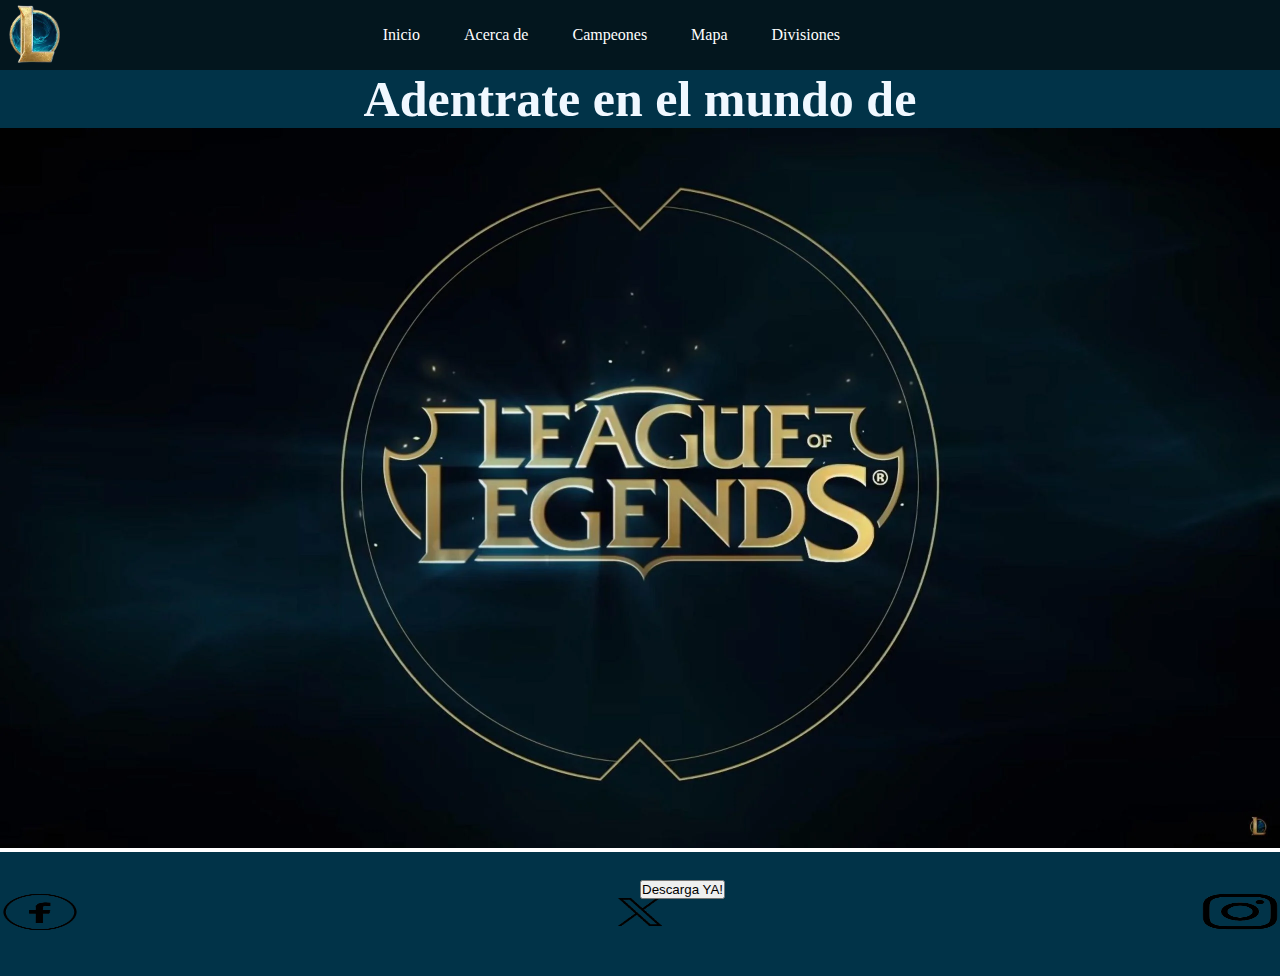
==== index.html @ 68efc80a "version 1.1" ====
<!DOCTYPE html>
<html lang="es">

<head>
    <link href="https://cdn.jsdelivr.net/npm/bootstrap@5.3.2/dist/css/bootstrap.min.css" rel="stylesheet" integrity="sha384-T3c6CoIi6uLrA9TneNEoa7RxnatzjcDSCmG1MXxSR1GAsXEV/Dwwykc2MPK8M2HN" crossorigin="anonymous">
    <meta charset="UTF-8">
    <meta name="viewport" content="width=device-width, initial-scale=1.0">
    <title>League Of Legends</title>
    <link rel="stylesheet" href="../css/style.css">
</head>
<body>
    <header id="header">
        <div class="logoL">
            <img src="./icons/LOGO L.png - copia.png" alt="logo">
        </div>
        <nav class="navpri">
            <ul>
                <li><a href="#">Inicio</a></li>
                <li><a href="pages/acercade.html">Acerca de</a></li>
                <li><a href="pages/campeones.html">Campeones</a></li>
                <li><a href="pages/mapa.html">Mapa</a></li>
                <li><a href="pages/divisiones.html">Divisiones</a></li>
            </ul>
        </nav>
    </header>
    <main>
        <section id="bannerindex">
            <div class="banner__titulo">
                <h1>Adentrate en el mundo de</h1>
            </div>
            <div class="banner__logoinicio">
                <img src="./images/logoinicio.jgp.webp" alt="lolbanner">
            </div>
            <div class="buttonYA">
            <button type="button" class="btn btn-primary btn-lg">Descarga YA!</button>
            </div>
        </section>
    </main>
    <footer id="footer">
        <div class="footer__redes">
            <ul>
                <li><a href=""><img src="./icons/face.png - copia.png" alt="facebook"></a></li>
                <li><a href=""><img src="icons/twitter.png.png" alt="twitter"></a></li>
                <li><a href=""><img src="icons/insta.png - copia.png" alt="instagram"></a></li>
            </ul>

        </div>
    </footer>

    
    <script src="https://cdn.jsdelivr.net/npm/bootstrap@5.3.2/dist/js/bootstrap.bundle.min.js" integrity="sha384-C6RzsynM9kWDrMNeT87bh95OGNyZPhcTNXj1NW7RuBCsyN/o0jlpcV8Qyq46cDfL" crossorigin="anonymous"></script>
</body>

</html>
---- css/style.css ----
* {
    margin: 0;
    padding: 0;
    box-sizing: border-box;
}

a {
    text-decoration: none;
    font-style: none;
    list-style: none;
    
    
}

#header .navpri ul li a{
    color: white;
    
}

#header {
    display: flex;
    height: 70px;
    background-color: #03161E;
    justify-content: space-between;
    align-items: center;
}
#header{
   position: sticky;
   top: 0;
   z-index: 100;
}
    

#header .navpri ul a li{
    color: aqua;
}



#main{
    min-height: 100vh;
    
}
#footer {
    margin-top: auto;
    width: 100%;
    background-color: #013348;
    margin-top: auto;
}
#bannerindex{
    position: relative;
}
#bannerindex .buttonYA{
    position: absolute;
    top: 810px;
    left: 640px;
}

.logoL img {
    display: flex;
    height: 70px;
    width: 70px;
}

.header li {
    display: inline-block;

}

main h1 {
    text-align: center;
}

.banner__logoinicio img {
    width: 100%;
    height: auto;
}

.banner__titulo {
    background-color: #013348;
}

.banner__titulo h1 {
    color: aliceblue;
    font-size: 50px;
}

.navpri ul {
    margin-right: 400px;
    color: azure;
    
}

.navpri ul li {
    margin-right: 40px;

}
#header .navpri ul li a:hover{
    color: aqua;
    font-size: 25px;
    transition: 2s;
}

.footer__redes img {
    width: 40px;
    height: 40px;
}

.footer__redes ul li {
    display: inline-block;
     
}

.footer__redes ul {
    text-align: center;
    display: flex;
    justify-content: space-between;
}
.footer__redes ul img{
width: 80px;
}





/*EMPIEZA ACERCA DE*/


header {
    display: flex;
    height: 70px;
    justify-content: space-between;
    align-items: center;
}
#sectionparrafo12{
    padding-top: 20px;

}
#sectionparrafo12 p{
    font-size: 20px;
    color: beige;
}

.section__parrafo1 {
    display:flex;
    margin: 30px;
    text-align: center;
    justify-content: space-around;
    font-size: 15px;
    margin-top: 0px;
    margin-right: 30px;
}
.parrafo1{
    padding-top: 7px;
}
.parrafo1 h1{
    color:red;
    font-size: 40px;
}
.section__parrafo2 h2{
    color: red;
    font-size: 40px;
}


#section {
    background-color: #013348;
}

.section__imglol img{
    height: 100%;
    width: 100%
}



/*EMPIEZA CAMPEONES*/


header {
    display: flex;
    height: 70px;
    background-color: #03161E;
    justify-content: space-between;
    align-items: center;
}
.articleTOP{
    display: flex;
}
.imgTOP img{
    width: 160px;
    height: 160px;
}
.contenedorTOP{
    padding-top: 20px;
    font-size: 30px;
    color: aliceblue;
}
#allroles .articleTOP{
    padding-bottom: 50px;
}
#allroles .articlejg{
    padding-bottom: 50px;
}
#allroles .articleMID{
    padding-bottom: 50px;
}
#allroles .articleADC{
    padding-bottom: 50px;
}
#allroles .articleSUPP{
    padding-bottom: 50px;
}

#allroles h3{
    font-size: 45px
}
#allroles h3{
    color: coral;
}
#allroles p{
    font-size: 25px;
    color: aliceblue;
}


.rolesh2{
    text-align: center;
    color: azure;
    font-size: 30px;
    padding-bottom: 35px;
}

.logoL img {
    display: flex;
    height: 70px;
    width: 70px;
}

header li {
    display: inline-block;
}

.section__titulo h1 {
    color: aliceblue;
    font-size: 40px;
    padding-left: 20px;
    padding-right: 20px;
    padding-top: 20px;
    padding-bottom: 20px;
}

.imagentodos img {
    width: 100%;
    height: 60%;
    padding-bottom: 70px;
}


.articleJG{
    display: flex;
}

.articlejg .imgJG img{
    width: 160px;
    height: 160px;
}


.articleMID{
    display: flex;
}
.articleMID .imgMID img{
    width: 160px;
    height: 160px;
}

.articleADC{
    display: flex;
}
.articleADC .imgADC img{
    width: 160px;
    height: 160px;

}
.articleSUPP{
    display: flex;
}
.articleSUPP .imgSUPP img{
    width: 160px;
    height: 160px;

}

#footer .footer__redes {
    padding-bottom: 40px;
    padding-top: 40px;
}



/*EMPIEZA MAPA*/

#main {
    background-color: #013348;
}
.contenedormapa h1{
    font-size: 60px;
    color: aliceblue;
    padding-top: 30px;
}
.contenedormapa p{
    padding-top:  20px;
    padding-bottom: 20px;
    color: beige;
    font-size: 25px;
    padding-left: 20px;
    padding-right: 20px;
}

.parrafobajomapa{
    padding-top: 20px;
    padding-bottom: 20px;
    font-size: 25px;
    color: beige;
    text-align: center;
    padding-left: 20px;
    padding-right: 20px;

}

.imgmapa img {
    width: 100%;
    height: 90%;
}

.dragones img {
    text-align: center;
    padding-top: 30px;
    padding-left: 25%;
}
.heraldobaron{
    position: relative;
}
.heraldobaron img{
    width: 80%;
    height: 80%;
    padding-left: 40px;
}
#allmapa .heraldobaron{
    display:flex
}
#allmapa .heraldobaron p{
    font-size: 30px;
    
}
#allmapa .heraldobaron p{
    padding-top: 90px;
    color: burlywood;

}
.heraldobaron .h3Baron{
    position: absolute;
    left: 74%;
    top:80%
}
.heraldobaron .h3Baron{
    font-size: 40px;
    padding-top: 10px;
}
.heraldobaron .transformacion p{
    width: 300px;
    height: 300px;
}
.heraldobaron .transformacion p{
    font-size: 200px;
}


.heraldobaron .h3heraldo{
    position: absolute;
    left: 150px;
    top:80%;
    font-size: 40px;
}
.imgbaron img{
    padding-top: 50px;
    width: 80%;
    height: 80%;
}
.imgheraldo img{
    width: 90%;
    height: 90%;
    padding: 50px;

}



/*EMPIEZA DIVISIONES*/

.titulodiv h1 {
    font-size: 60px;
    color: burlywood;
    padding-top: 2%;
    padding-bottom: 2%;
    text-align: center;
}

.pl p {
    color: azure;
    font-size: 25px;
    padding-left: 20px;
    padding-right: 20px;
}

.imgrangos img {
    width: 90%;
    padding-left: 15%;
    padding-top: 2%;
}

.tiposclas h2 {
    font-size: 60px;
    margin-left: 10%;
    color: burlywood;
    text-align: center;
}

.soloduo{
    color: azure;
    margin-left: 5%;
    padding-bottom: 2%;
    padding-top: 2%;
}
#duoflex h3{
    font-size: 50px;
    color: red;
    padding-left: 20px;
    padding-right: 20px;
}

#duoflex p{
    font-size: 20px;
    color: aliceblue;
    padding-left: 20px;
    padding-right: 20px;
}

.distri h2 {
    color: burlywood;
    font-size: 50px;
    margin-left: 10%;
}

.hbp li {
    color: whitesmoke;
    font-size: 20px;
    padding-left: 40%;
    font-size: 30px;
}

.opd li {
    color: yellowgreen;
    font-size: 20px;
    padding-left: 40%;
    font-size: 30px;
}

.mgc li {
    color: red;
    font-size: 20px;
    padding-left: 40%;
    font-size: 30px;
}

#contenedorrangos{
    display: flex;
    justify-content: space-around
}
#contenedorrangos{
    padding-top: 45px;
}
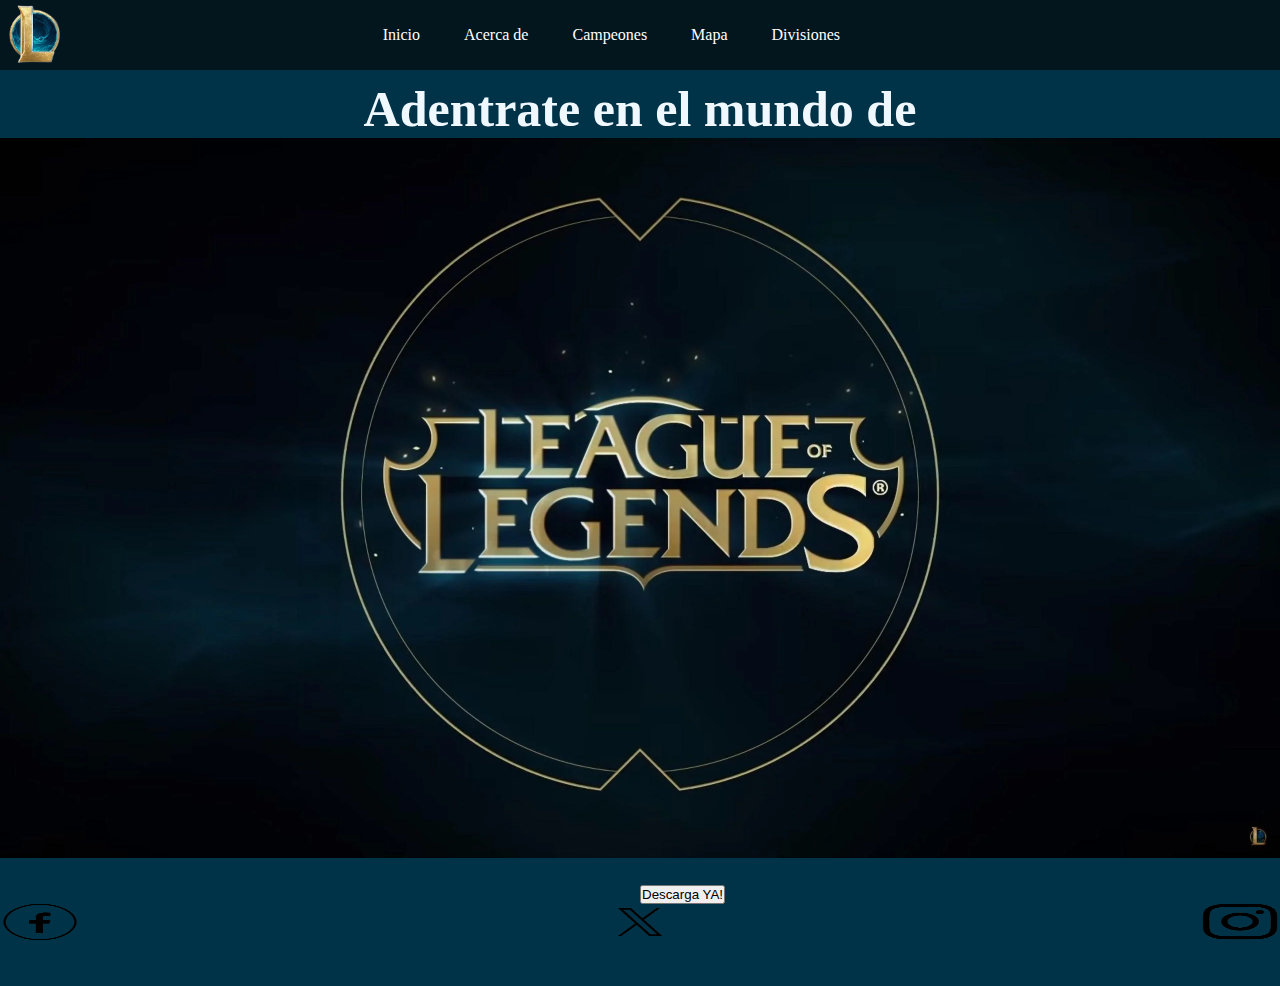
==== commit 80eb187c: "version 1.5" ====
--- a/index.html
+++ b/index.html
@@ -2,12 +2,14 @@
 <html lang="es">
 
 <head>
-    <link href="https://cdn.jsdelivr.net/npm/bootstrap@5.3.2/dist/css/bootstrap.min.css" rel="stylesheet" integrity="sha384-T3c6CoIi6uLrA9TneNEoa7RxnatzjcDSCmG1MXxSR1GAsXEV/Dwwykc2MPK8M2HN" crossorigin="anonymous">
+    <link href="https://cdn.jsdelivr.net/npm/bootstrap@5.3.2/dist/css/bootstrap.min.css" rel="stylesheet"
+        integrity="sha384-T3c6CoIi6uLrA9TneNEoa7RxnatzjcDSCmG1MXxSR1GAsXEV/Dwwykc2MPK8M2HN" crossorigin="anonymous">
     <meta charset="UTF-8">
     <meta name="viewport" content="width=device-width, initial-scale=1.0">
     <title>League Of Legends</title>
-    <link rel="stylesheet" href="../css/style.css">
+    <link rel="stylesheet" href="./css/style.css">
 </head>
+
 <body>
     <header id="header">
         <div class="logoL">
@@ -15,11 +17,11 @@
         </div>
         <nav class="navpri">
             <ul>
-                <li><a href="#">Inicio</a></li>
-                <li><a href="pages/acercade.html">Acerca de</a></li>
-                <li><a href="pages/campeones.html">Campeones</a></li>
-                <li><a href="pages/mapa.html">Mapa</a></li>
-                <li><a href="pages/divisiones.html">Divisiones</a></li>
+                <li><a href="index.html">Inicio</a></li>
+                <li><a href="./pages/acercade.html">Acerca de</a></li>
+                <li><a href="./pages/campeones.html">Campeones</a></li>
+                <li><a href="./pages/mapa.html">Mapa</a></li>
+                <li><a href="./pages/divisiones.html">Divisiones</a></li>
             </ul>
         </nav>
     </header>
@@ -27,12 +29,11 @@
         <section id="bannerindex">
             <div class="banner__titulo">
                 <h1>Adentrate en el mundo de</h1>
-            </div>
             <div class="banner__logoinicio">
                 <img src="./images/logoinicio.jgp.webp" alt="lolbanner">
             </div>
             <div class="buttonYA">
-            <button type="button" class="btn btn-primary btn-lg">Descarga YA!</button>
+                <button type="button" class="btn btn-primary btn-lg">Descarga YA!</button>
             </div>
         </section>
     </main>
@@ -47,8 +48,10 @@
         </div>
     </footer>
 
-    
-    <script src="https://cdn.jsdelivr.net/npm/bootstrap@5.3.2/dist/js/bootstrap.bundle.min.js" integrity="sha384-C6RzsynM9kWDrMNeT87bh95OGNyZPhcTNXj1NW7RuBCsyN/o0jlpcV8Qyq46cDfL" crossorigin="anonymous"></script>
+
+    <script src="https://cdn.jsdelivr.net/npm/bootstrap@5.3.2/dist/js/bootstrap.bundle.min.js"
+        integrity="sha384-C6RzsynM9kWDrMNeT87bh95OGNyZPhcTNXj1NW7RuBCsyN/o0jlpcV8Qyq46cDfL"
+        crossorigin="anonymous"></script>
 </body>
 
 </html>--- a/css/style.css
+++ b/css/style.css
@@ -9,8 +9,9 @@
     font-style: none;
     list-style: none;
     
-    
-}
+}
+
+
 
 #header .navpri ul li a{
     color: white;
@@ -52,7 +53,7 @@
 }
 #bannerindex .buttonYA{
     position: absolute;
-    top: 810px;
+    top: 815px;
     left: 640px;
 }
 
@@ -83,6 +84,8 @@
 .banner__titulo h1 {
     color: aliceblue;
     font-size: 50px;
+    padding-top: 10px;
+    height:100%
 }
 
 .navpri ul {
@@ -134,7 +137,7 @@
     align-items: center;
 }
 #sectionparrafo12{
-    padding-top: 20px;
+    padding-top: 40px;
 
 }
 #sectionparrafo12 p{
@@ -247,8 +250,9 @@
     font-size: 40px;
     padding-left: 20px;
     padding-right: 20px;
-    padding-top: 20px;
+    padding-top: 40px;
     padding-bottom: 20px;
+    
 }
 
 .imagentodos img {
@@ -260,11 +264,13 @@
 
 .articleJG{
     display: flex;
+    padding-bottom: 70px;
 }
 
 .articlejg .imgJG img{
     width: 160px;
     height: 160px;
+    
 }
 
 
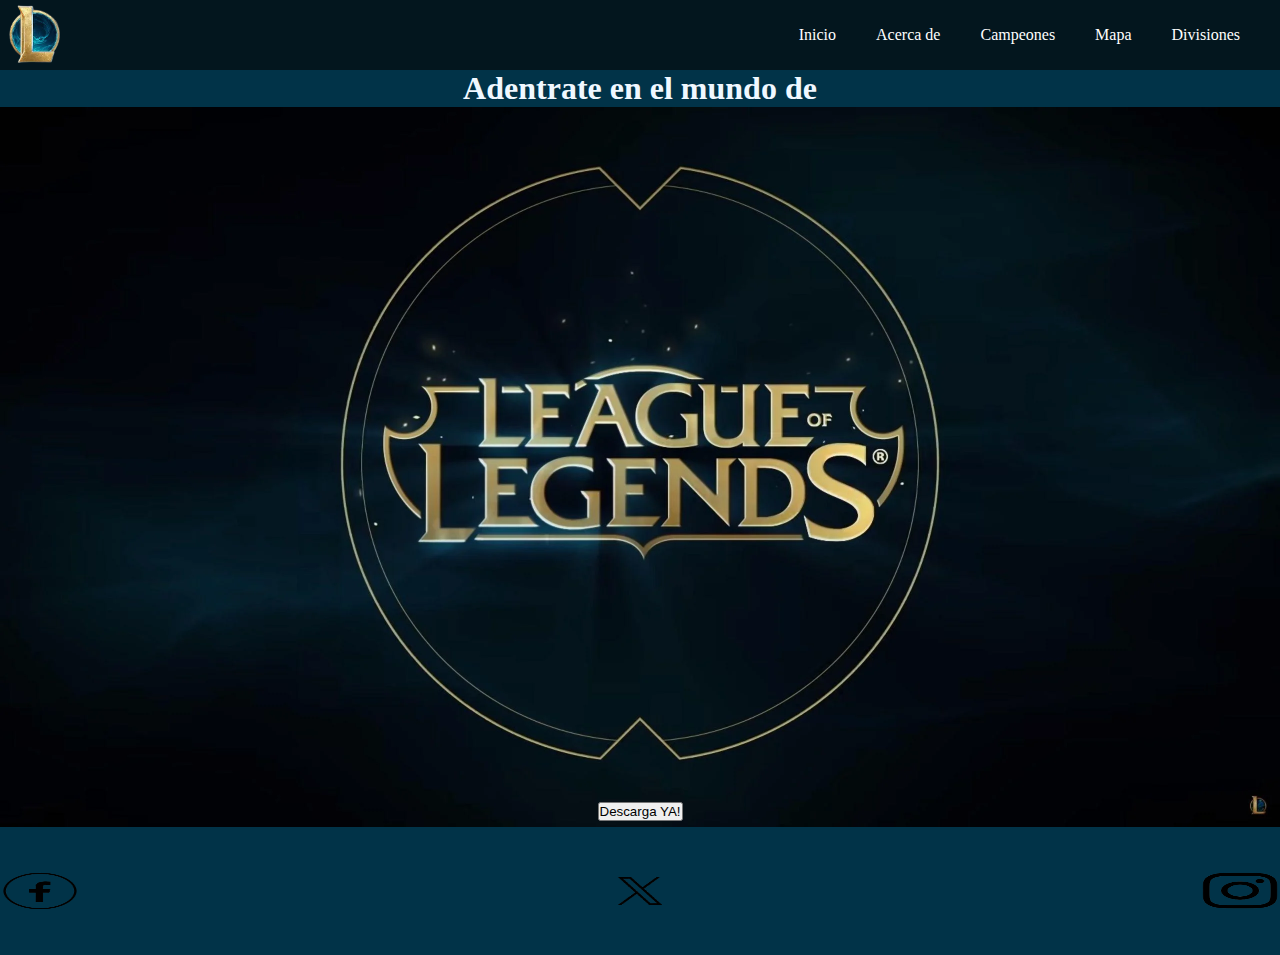
==== commit b1fbc06c: "version 1.3" ====
--- a/index.html
+++ b/index.html
@@ -8,6 +8,9 @@
     <meta name="viewport" content="width=device-width, initial-scale=1.0">
     <title>League Of Legends</title>
     <link rel="stylesheet" href="./css/style.css">
+    <link rel="preconnect" href="https://fonts.googleapis.com">
+    <link rel="preconnect" href="https://fonts.gstatic.com" crossorigin>
+    <link href="https://fonts.googleapis.com/css2?family=Roboto:ital,wght@1,300&display=swap" rel="stylesheet">
 </head>
 
 <body>
@@ -17,7 +20,7 @@
         </div>
         <nav class="navpri">
             <ul>
-                <li><a href="index.html">Inicio</a></li>
+                <li><a href="#">Inicio</a></li>
                 <li><a href="./pages/acercade.html">Acerca de</a></li>
                 <li><a href="./pages/campeones.html">Campeones</a></li>
                 <li><a href="./pages/mapa.html">Mapa</a></li>
@@ -29,20 +32,22 @@
         <section id="bannerindex">
             <div class="banner__titulo">
                 <h1>Adentrate en el mundo de</h1>
+                <div class="buttonYA">
+                    <button type="button" class="btn btn-primary btn-lg">Descarga YA!</button>
+                </div>
             <div class="banner__logoinicio">
                 <img src="./images/logoinicio.jgp.webp" alt="lolbanner">
             </div>
-            <div class="buttonYA">
-                <button type="button" class="btn btn-primary btn-lg">Descarga YA!</button>
-            </div>
+            
         </section>
     </main>
+
     <footer id="footer">
         <div class="footer__redes">
             <ul>
-                <li><a href=""><img src="./icons/face.png - copia.png" alt="facebook"></a></li>
-                <li><a href=""><img src="icons/twitter.png.png" alt="twitter"></a></li>
-                <li><a href=""><img src="icons/insta.png - copia.png" alt="instagram"></a></li>
+                <li><a href="#"><img src="./icons/face.png - copia.png" alt="facebook"></a></li>
+                <li><a href="#"><img src="icons/twitter.png.png" alt="twitter"></a></li>
+                <li><a href="#"><img src="icons/insta.png - copia.png" alt="instagram"></a></li>
             </ul>
 
         </div>
--- a/css/style.css
+++ b/css/style.css
@@ -1,490 +1,471 @@
+body::before {
+  font-family: "Source Code Pro", "SF Mono", Monaco, Inconsolata, "Fira Mono", "Droid Sans Mono", monospace, monospace;
+  white-space: pre;
+  display: block;
+  padding: 1em;
+  margin-bottom: 1em;
+  border-bottom: 2px solid black;
+}
+
 * {
-    margin: 0;
-    padding: 0;
-    box-sizing: border-box;
+  margin: 0;
+  padding: 0;
+  box-sizing: border-box;
 }
 
 a {
-    text-decoration: none;
-    font-style: none;
-    list-style: none;
-    
-}
-
-
-
-#header .navpri ul li a{
-    color: white;
-    
+  text-decoration: none;
+  list-style: none;
 }
 
 #header {
+  display: flex;
+  height: fit-content;
+  background-color: #03161E;
+  justify-content: space-between;
+  align-items: center;
+  position: sticky;
+  top: 0;
+  z-index: 100;
+}
+#header .logoL img {
+  display: flex;
+  height: 70px;
+  width: 70px;
+}
+#header li {
+  display: inline-block;
+}
+#header lihover {
+  color: #00ffff;
+  font-size: 25px;
+  transition: 2s;
+}
+#header .navpri ul li a {
+  color: white;
+}
+#header .navpri ul a li {
+  color: #00ffff;
+}
+#header .navpri ul {
+  color: #f0ffff;
+  display: flex;
+}
+#header .navpri ul li a {
+  margin-right: 40px;
+}
+
+#main {
+  background-color: #013348;
+  min-height: 100vh;
+}
+#main h1 {
+  text-align: center;
+}
+
+#footer {
+  bottom: 0;
+  margin-top: auto;
+  width: 100%;
+  background-color: #013348;
+  margin-top: auto;
+}
+#footer .footer__redes {
+  padding-bottom: 40px;
+  padding-top: 40px;
+}
+#footer .footer__redes img {
+  width: 40px;
+  height: 40px;
+}
+#footer .footer__redes ul li {
+  display: inline-block;
+}
+#footer .footer__redes ul {
+  text-align: center;
+  display: flex;
+  justify-content: space-between;
+}
+#footer .footer__redes ul img {
+  width: 80px;
+}
+
+#bannerindex {
+  position: relative;
+}
+#bannerindex .banner__titulo {
+  background-color: #013348;
+}
+#bannerindex .banner__titulo h1 {
+  color: #f0f8ff;
+  text-align: center;
+}
+#bannerindex .banner__titulo .buttonYA {
+  position: absolute;
+  text-align: center;
+  width: 100%;
+  bottom: 10px;
+}
+#bannerindex .banner__titulo .banner__logoinicio img {
+  width: 100%;
+  height: auto;
+}
+
+/*EMPIEZA ACERCA DE*/
+#sectionparrafo {
+  display: flex;
+  color: #f5f5dc;
+  padding: 10px 10px 10px 10px;
+}
+#sectionparrafo .parrafoone {
+  max-width: 50%;
+  padding-right: 20px;
+}
+#sectionparrafo .parrafoone h1 {
+  color: #ff0000;
+  font-size: 40px;
+}
+#sectionparrafo .parrafoone p {
+  font-size: 20px;
+}
+#sectionparrafo .parrafodos h2 {
+  color: #ff0000;
+  font-size: 40px;
+  text-align: center;
+}
+#sectionparrafo .parrafodos p {
+  font-size: 20px;
+}
+
+#imagenlol img {
+  width: 100%;
+}
+
+#section {
+  background-color: #013348;
+}
+
+/*EMPIEZA CAMPEONES*/
+#champs .section__titulo h1 {
+  color: #f0f8ff;
+  font-size: 35px;
+  display: flex;
+  justify-content: center;
+  padding-top: 20px;
+  font-family: "Pacifico", cursive;
+}
+#champs .imagentodos img {
+  width: 100%;
+  height: 60%;
+  padding-bottom: 70px;
+}
+
+#allroles .rolestitulo {
+  text-align: center;
+  color: #f0ffff;
+  font-size: 30px;
+  padding-bottom: 35px;
+}
+#allroles .articleTOP {
+  padding-bottom: 50px;
+  display: flex;
+}
+#allroles .imgTOP {
+  width: 160px;
+  height: 160px;
+}
+#allroles .contenedorTOP {
+  padding-left: 20px;
+  padding-top: 20px;
+  font-size: 30px;
+  color: #f0f8ff;
+}
+#allroles .contenedorTOP h3 {
+  color: #ff7f50;
+  font-size: 45px;
+}
+#allroles .contenedorTOP p {
+  font-size: 25px;
+  color: #f0f8ff;
+}
+#allroles .articleJG {
+  display: flex;
+  padding-bottom: 50px;
+}
+#allroles .articleJG .imgJG {
+  width: 160px;
+  height: 160px;
+}
+#allroles .articleJG .contenedorJG {
+  padding-left: 20px;
+}
+#allroles .articleJG .contenedorJG h3 {
+  color: #ff7f50;
+  font-size: 45px;
+}
+#allroles .articleJG .contenedorJG p {
+  font-size: 25px;
+  color: #f0f8ff;
+}
+#allroles .articleMID {
+  padding-left: 20px;
+  padding-bottom: 50px;
+  display: flex;
+}
+#allroles .imgMID {
+  width: 160px;
+  height: 160px;
+}
+#allroles .contenedorMID {
+  padding-top: 20px;
+  font-size: 30px;
+  color: #f0f8ff;
+}
+#allroles .contenedorMID h3 {
+  color: #ff7f50;
+  font-size: 45px;
+}
+#allroles .contenedorMID p {
+  font-size: 25px;
+  color: #f0f8ff;
+}
+#allroles .articleADC {
+  display: flex;
+  padding-bottom: 50px;
+}
+#allroles .imgADC img {
+  width: 160px;
+  height: 160px;
+}
+#allroles .contenedorADC {
+  padding-top: 20px;
+  font-size: 30px;
+  color: #f0f8ff;
+}
+#allroles .contenedorADC h3 {
+  color: #ff7f50;
+  font-size: 45px;
+}
+#allroles .contenedorADC p {
+  font-size: 25px;
+  color: #f0f8ff;
+}
+#allroles .articleSUPP {
+  display: flex;
+  padding-bottom: 50px;
+}
+#allroles .imgSUPP img {
+  width: 160px;
+  height: 160px;
+}
+#allroles .contenedorSUPP {
+  padding-left: 20px;
+  padding-top: 20px;
+  font-size: 30px;
+  color: #f0f8ff;
+}
+#allroles .contenedorSUPP h3 {
+  color: #ff7f50;
+  font-size: 45px;
+}
+#allroles .contenedorSUPP p {
+  font-size: 25px;
+  color: #f0f8ff;
+}
+
+/*EMPIEZA MAPA*/
+#allmapa .contenedormapa h1 {
+  font-size: 60px;
+  color: #f0f8ff;
+  padding-top: 30px;
+  padding-bottom: 20px;
+}
+#allmapa .contenedormapa p {
+  font-family: "Chakra Petch", sans-serif;
+  color: #f5f5dc;
+  font-size: 25px;
+  display: flex;
+  text-align: center;
+  padding: 0px 25px 10px 25px;
+}
+
+#imagenmapa img {
+  width: 100%;
+}
+
+#alldragones .dragones img {
+  padding-top: 30px;
+  padding-left: 25%;
+}
+
+#parrabajo p {
+  color: #f5f5dc;
+  padding: 15px 20px 15px 20px;
+  font-size: 25px;
+}
+
+#heraldobaron {
+  display: flex;
+  position: relative;
+  padding-top: 90px;
+  color: #deb887;
+  font-size: 30px;
+}
+
+#fotoshb {
+  display: flex;
+  justify-content: center;
+  position: relative;
+}
+#fotoshb .fotoheraldo img {
+  width: 95%;
+  height: 100%;
+  margin-left: 30px;
+}
+#fotoshb .fotobaron img {
+  width: 75%;
+}
+#fotoshb .transformacion p {
+  color: #deb887;
+  font-size: 40px;
+  width: 100%;
+  height: 100%;
+  display: flex;
+  align-items: center;
+  padding-left: 40px;
+}
+
+#tituloshb .tituloheraldo {
+  position: relative;
+}
+#tituloshb .tituloheraldo h3 {
+  color: #ff0000;
+  position: absolute;
+}
+
+/*EMPIEZA DIVISIONES*/
+#allrangos .titulodiv h1 {
+  font-size: 60px;
+  color: #deb887;
+  display: flex;
+  justify-content: center;
+}
+#allrangos .pl {
+  color: azure;
+  font-size: 25px;
+  padding-left: 20px;
+  padding-right: 20px;
+}
+#allrangos .imgrangos img {
+  width: 90%;
+  padding-left: 15%;
+  padding-top: 2%;
+}
+
+#duoflex .tiposclas {
+  font-size: 40px;
+  margin-left: 10%;
+  color: #deb887;
+  text-align: center;
+}
+#duoflex .soloduo h3 {
+  text-align: center;
+  font-size: 50px;
+  color: #ff0000;
+}
+#duoflex .soloduo p {
+  color: azure;
+  font-size: 25px;
+  padding-left: 20px;
+  padding-right: 20px;
+}
+#duoflex .distri {
+  padding-top: 10px;
+  text-align: center;
+  font-size: 40px;
+  color: #deb887;
+}
+
+#contenedorrangos {
+  display: flex;
+  justify-content: center;
+  justify-content: space-around;
+  font-size: 30px;
+  padding-top: 20px;
+}
+#contenedorrangos .hbp li {
+  color: whitesmoke;
+}
+#contenedorrangos .opd li {
+  color: yellowgreen;
+}
+#contenedorrangos .mgc li {
+  color: red;
+}
+
+/*EMPIEZA ACERCA DE*/
+@media (max-width: 600px) {
+  #sectionparrafo .parrafoone h1 {
+    font-size: 20px;
+  }
+  #sectionparrafo .parrafoone p {
+    font-size: 10px;
+  }
+  #sectionparrafo .parrafodos h2 {
+    font-size: 20px;
+  }
+  #sectionparrafo .parrafodos p {
+    font-size: 10px;
+  }
+}
+@media (max-width: 480px) {
+  #header .navpri ul {
+    font-size: 12px;
+  }
+}
+@media (max-width: 446px) {
+  #header .navpri ul {
+    font-size: 10px;
+  }
+}
+@media (max-width: 380px) {
+  #header .navpri ul {
     display: flex;
+    flex-direction: column;
+  }
+}
+/*EMPIEZA CAMPEONES*/
+@media (max-width: 600px) {
+  #champs .section__titulo h1 {
+    font-size: 25px;
+  }
+  #allroles .rolestitulo h2 {
+    font-size: 25px;
+  }
+  #allroles .imgTOP img {
+    width: 70px;
     height: 70px;
-    background-color: #03161E;
-    justify-content: space-between;
-    align-items: center;
-}
-#header{
-   position: sticky;
-   top: 0;
-   z-index: 100;
-}
-    
-
-#header .navpri ul a li{
-    color: aqua;
-}
-
-
-
-#main{
-    min-height: 100vh;
-    
-}
-#footer {
-    margin-top: auto;
-    width: 100%;
-    background-color: #013348;
-    margin-top: auto;
-}
-#bannerindex{
-    position: relative;
-}
-#bannerindex .buttonYA{
-    position: absolute;
-    top: 815px;
-    left: 640px;
-}
-
-.logoL img {
-    display: flex;
+  }
+  #allroles .contenedorTOP h3 {
+    font-size: 20px;
+  }
+  #allroles .contenedorTOP p {
+    font-size: 15px;
+  }
+  #allroles .imgMID img {
+    width: 70px;
     height: 70px;
+  }
+  #allroles .contenedorMID h3 {
+    font-size: 10px;
+  }
+  #allroles .imgADC img {
     width: 70px;
-}
-
-.header li {
-    display: inline-block;
-
-}
-
-main h1 {
-    text-align: center;
-}
-
-.banner__logoinicio img {
-    width: 100%;
-    height: auto;
-}
-
-.banner__titulo {
-    background-color: #013348;
-}
-
-.banner__titulo h1 {
-    color: aliceblue;
-    font-size: 50px;
-    padding-top: 10px;
-    height:100%
-}
-
-.navpri ul {
-    margin-right: 400px;
-    color: azure;
-    
-}
-
-.navpri ul li {
-    margin-right: 40px;
-
-}
-#header .navpri ul li a:hover{
-    color: aqua;
-    font-size: 25px;
-    transition: 2s;
-}
-
-.footer__redes img {
-    width: 40px;
-    height: 40px;
-}
-
-.footer__redes ul li {
-    display: inline-block;
-     
-}
-
-.footer__redes ul {
-    text-align: center;
-    display: flex;
-    justify-content: space-between;
-}
-.footer__redes ul img{
-width: 80px;
-}
-
-
-
-
-
-/*EMPIEZA ACERCA DE*/
-
-
-header {
-    display: flex;
     height: 70px;
-    justify-content: space-between;
-    align-items: center;
-}
-#sectionparrafo12{
-    padding-top: 40px;
-
-}
-#sectionparrafo12 p{
-    font-size: 20px;
-    color: beige;
-}
-
-.section__parrafo1 {
-    display:flex;
-    margin: 30px;
-    text-align: center;
-    justify-content: space-around;
-    font-size: 15px;
-    margin-top: 0px;
-    margin-right: 30px;
-}
-.parrafo1{
-    padding-top: 7px;
-}
-.parrafo1 h1{
-    color:red;
-    font-size: 40px;
-}
-.section__parrafo2 h2{
-    color: red;
-    font-size: 40px;
-}
-
-
-#section {
-    background-color: #013348;
-}
-
-.section__imglol img{
-    height: 100%;
-    width: 100%
-}
-
-
-
-/*EMPIEZA CAMPEONES*/
-
-
-header {
-    display: flex;
-    height: 70px;
-    background-color: #03161E;
-    justify-content: space-between;
-    align-items: center;
-}
-.articleTOP{
-    display: flex;
-}
-.imgTOP img{
-    width: 160px;
-    height: 160px;
-}
-.contenedorTOP{
-    padding-top: 20px;
-    font-size: 30px;
-    color: aliceblue;
-}
-#allroles .articleTOP{
-    padding-bottom: 50px;
-}
-#allroles .articlejg{
-    padding-bottom: 50px;
-}
-#allroles .articleMID{
-    padding-bottom: 50px;
-}
-#allroles .articleADC{
-    padding-bottom: 50px;
-}
-#allroles .articleSUPP{
-    padding-bottom: 50px;
-}
-
-#allroles h3{
-    font-size: 45px
-}
-#allroles h3{
-    color: coral;
-}
-#allroles p{
-    font-size: 25px;
-    color: aliceblue;
-}
-
-
-.rolesh2{
-    text-align: center;
-    color: azure;
-    font-size: 30px;
-    padding-bottom: 35px;
-}
-
-.logoL img {
-    display: flex;
-    height: 70px;
-    width: 70px;
-}
-
-header li {
-    display: inline-block;
-}
-
-.section__titulo h1 {
-    color: aliceblue;
-    font-size: 40px;
-    padding-left: 20px;
-    padding-right: 20px;
-    padding-top: 40px;
-    padding-bottom: 20px;
-    
-}
-
-.imagentodos img {
-    width: 100%;
-    height: 60%;
-    padding-bottom: 70px;
-}
-
-
-.articleJG{
-    display: flex;
-    padding-bottom: 70px;
-}
-
-.articlejg .imgJG img{
-    width: 160px;
-    height: 160px;
-    
-}
-
-
-.articleMID{
-    display: flex;
-}
-.articleMID .imgMID img{
-    width: 160px;
-    height: 160px;
-}
-
-.articleADC{
-    display: flex;
-}
-.articleADC .imgADC img{
-    width: 160px;
-    height: 160px;
-
-}
-.articleSUPP{
-    display: flex;
-}
-.articleSUPP .imgSUPP img{
-    width: 160px;
-    height: 160px;
-
-}
-
-#footer .footer__redes {
-    padding-bottom: 40px;
-    padding-top: 40px;
-}
-
-
-
-/*EMPIEZA MAPA*/
-
-#main {
-    background-color: #013348;
-}
-.contenedormapa h1{
-    font-size: 60px;
-    color: aliceblue;
-    padding-top: 30px;
-}
-.contenedormapa p{
-    padding-top:  20px;
-    padding-bottom: 20px;
-    color: beige;
-    font-size: 25px;
-    padding-left: 20px;
-    padding-right: 20px;
-}
-
-.parrafobajomapa{
-    padding-top: 20px;
-    padding-bottom: 20px;
-    font-size: 25px;
-    color: beige;
-    text-align: center;
-    padding-left: 20px;
-    padding-right: 20px;
-
-}
-
-.imgmapa img {
-    width: 100%;
-    height: 90%;
-}
-
-.dragones img {
-    text-align: center;
-    padding-top: 30px;
-    padding-left: 25%;
-}
-.heraldobaron{
-    position: relative;
-}
-.heraldobaron img{
-    width: 80%;
-    height: 80%;
-    padding-left: 40px;
-}
-#allmapa .heraldobaron{
-    display:flex
-}
-#allmapa .heraldobaron p{
-    font-size: 30px;
-    
-}
-#allmapa .heraldobaron p{
-    padding-top: 90px;
-    color: burlywood;
-
-}
-.heraldobaron .h3Baron{
-    position: absolute;
-    left: 74%;
-    top:80%
-}
-.heraldobaron .h3Baron{
-    font-size: 40px;
-    padding-top: 10px;
-}
-.heraldobaron .transformacion p{
-    width: 300px;
-    height: 300px;
-}
-.heraldobaron .transformacion p{
-    font-size: 200px;
-}
-
-
-.heraldobaron .h3heraldo{
-    position: absolute;
-    left: 150px;
-    top:80%;
-    font-size: 40px;
-}
-.imgbaron img{
-    padding-top: 50px;
-    width: 80%;
-    height: 80%;
-}
-.imgheraldo img{
-    width: 90%;
-    height: 90%;
-    padding: 50px;
-
-}
-
-
-
-/*EMPIEZA DIVISIONES*/
-
-.titulodiv h1 {
-    font-size: 60px;
-    color: burlywood;
-    padding-top: 2%;
-    padding-bottom: 2%;
-    text-align: center;
-}
-
-.pl p {
-    color: azure;
-    font-size: 25px;
-    padding-left: 20px;
-    padding-right: 20px;
-}
-
-.imgrangos img {
-    width: 90%;
-    padding-left: 15%;
-    padding-top: 2%;
-}
-
-.tiposclas h2 {
-    font-size: 60px;
-    margin-left: 10%;
-    color: burlywood;
-    text-align: center;
-}
-
-.soloduo{
-    color: azure;
-    margin-left: 5%;
-    padding-bottom: 2%;
-    padding-top: 2%;
-}
-#duoflex h3{
-    font-size: 50px;
-    color: red;
-    padding-left: 20px;
-    padding-right: 20px;
-}
-
-#duoflex p{
-    font-size: 20px;
-    color: aliceblue;
-    padding-left: 20px;
-    padding-right: 20px;
-}
-
-.distri h2 {
-    color: burlywood;
-    font-size: 50px;
-    margin-left: 10%;
-}
-
-.hbp li {
-    color: whitesmoke;
-    font-size: 20px;
-    padding-left: 40%;
-    font-size: 30px;
-}
-
-.opd li {
-    color: yellowgreen;
-    font-size: 20px;
-    padding-left: 40%;
-    font-size: 30px;
-}
-
-.mgc li {
-    color: red;
-    font-size: 20px;
-    padding-left: 40%;
-    font-size: 30px;
-}
-
-#contenedorrangos{
-    display: flex;
-    justify-content: space-around
-}
-#contenedorrangos{
-    padding-top: 45px;
-}+  }
+  #allroles .imgADC .contenedorADC h3 {
+    font-size: 10px;
+  }
+}
+
+/*# sourceMappingURL=style.css.map */
